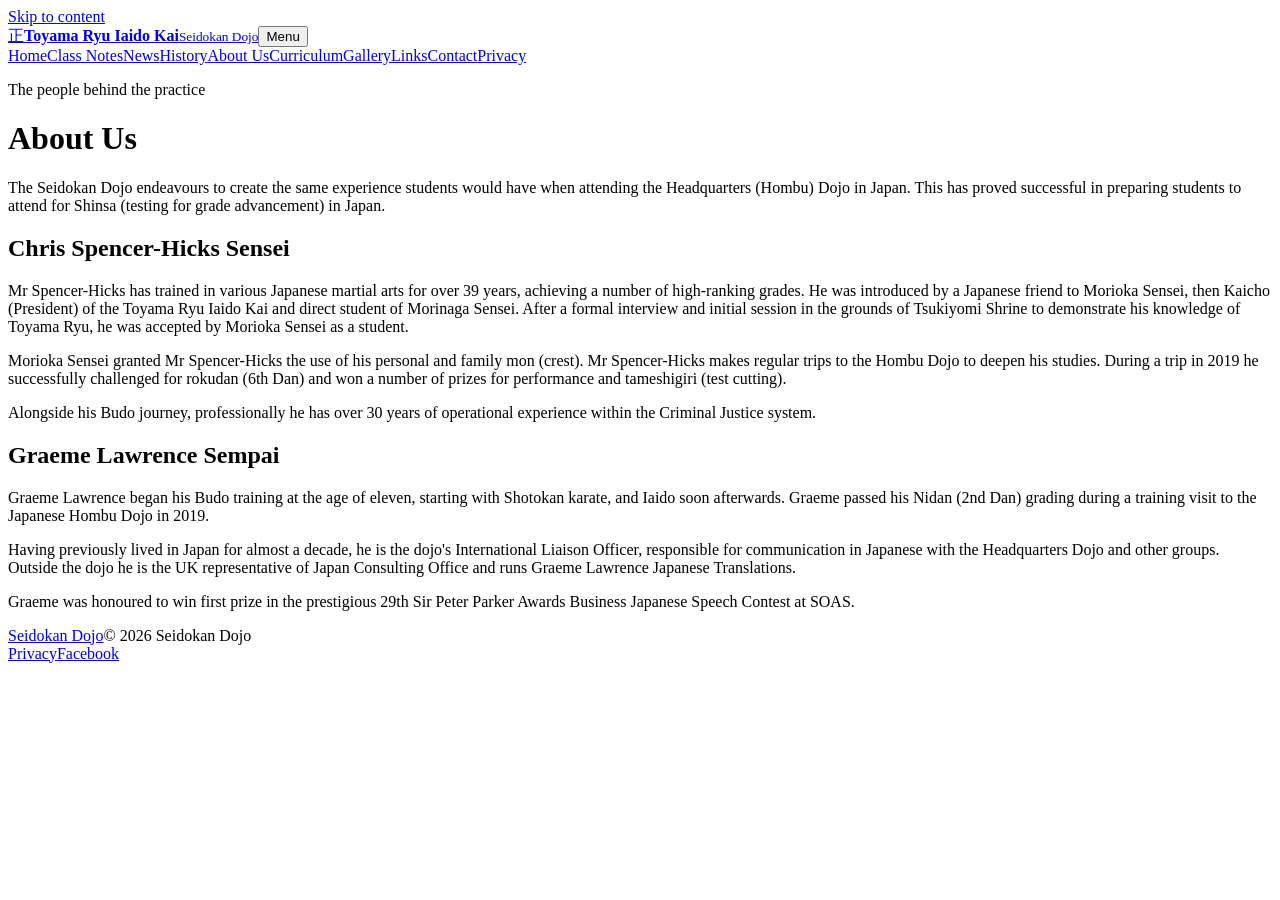
==== about.html @ c4a3c50c "Create about.html" ====
<!doctype html><html lang="en"><head><meta charset="utf-8"><meta name="viewport" content="width=device-width, initial-scale=1"><title>About Us | Seidokan Dojo</title><link rel="stylesheet" href="assets/site.css"></head><body><a class="skip-link" href="#main">Skip to content</a><header class="site-header"><a class="brand" href="index.html"><span class="brand-mark">正</span><span><strong>Toyama Ryu Iaido Kai</strong><small>Seidokan Dojo</small></span></a><button class="menu-toggle" aria-expanded="false" aria-controls="site-nav">Menu</button><nav id="site-nav" class="site-nav" aria-label="Main navigation"><a href="index.html">Home</a><a href="class-notes.html">Class Notes</a><a href="news.html">News</a><a href="history.html">History</a><a href="about.html">About Us</a><a href="curriculum.html">Curriculum</a><a href="gallery.html">Gallery</a><a href="links.html">Links</a><a href="contact.html">Contact</a><a href="privacy.html">Privacy</a></nav></header><main id="main"><header class="page-heading"><p class="eyebrow">The people behind the practice</p><h1>About Us</h1></header><article class="prose section-wrap"><p class="lead">The Seidokan Dojo endeavours to create the same experience students would have when attending the Headquarters (Hombu) Dojo in Japan. This has proved successful in preparing students to attend for Shinsa (testing for grade advancement) in Japan.</p><h2>Chris Spencer-Hicks Sensei</h2><p>Mr Spencer-Hicks has trained in various Japanese martial arts for over 39 years, achieving a number of high-ranking grades. He was introduced by a Japanese friend to Morioka Sensei, then Kaicho (President) of the Toyama Ryu Iaido Kai and direct student of Morinaga Sensei. After a formal interview and initial session in the grounds of Tsukiyomi Shrine to demonstrate his knowledge of Toyama Ryu, he was accepted by Morioka Sensei as a student.</p><p>Morioka Sensei granted Mr Spencer-Hicks the use of his personal and family mon (crest). Mr Spencer-Hicks makes regular trips to the Hombu Dojo to deepen his studies. During a trip in 2019 he successfully challenged for rokudan (6th Dan) and won a number of prizes for performance and tameshigiri (test cutting).</p><p>Alongside his Budo journey, professionally he has over 30 years of operational experience within the Criminal Justice system.</p><h2>Graeme Lawrence Sempai</h2><p>Graeme Lawrence began his Budo training at the age of eleven, starting with Shotokan karate, and Iaido soon afterwards. Graeme passed his Nidan (2nd Dan) grading during a training visit to the Japanese Hombu Dojo in 2019.</p><p>Having previously lived in Japan for almost a decade, he is the dojo's International Liaison Officer, responsible for communication in Japanese with the Headquarters Dojo and other groups. Outside the dojo he is the UK representative of Japan Consulting Office and runs Graeme Lawrence Japanese Translations.</p><p>Graeme was honoured to win first prize in the prestigious 29th Sir Peter Parker Awards Business Japanese Speech Contest at SOAS.</p></article></main><footer class="site-footer"><a class="footer-brand" href="index.html">Seidokan Dojo</a><span>© 2026 Seidokan Dojo</span><div><a href="privacy.html">Privacy</a><a href="https://www.facebook.com/" rel="noopener">Facebook</a></div></footer><script src="assets/site.js"></script></body></html>
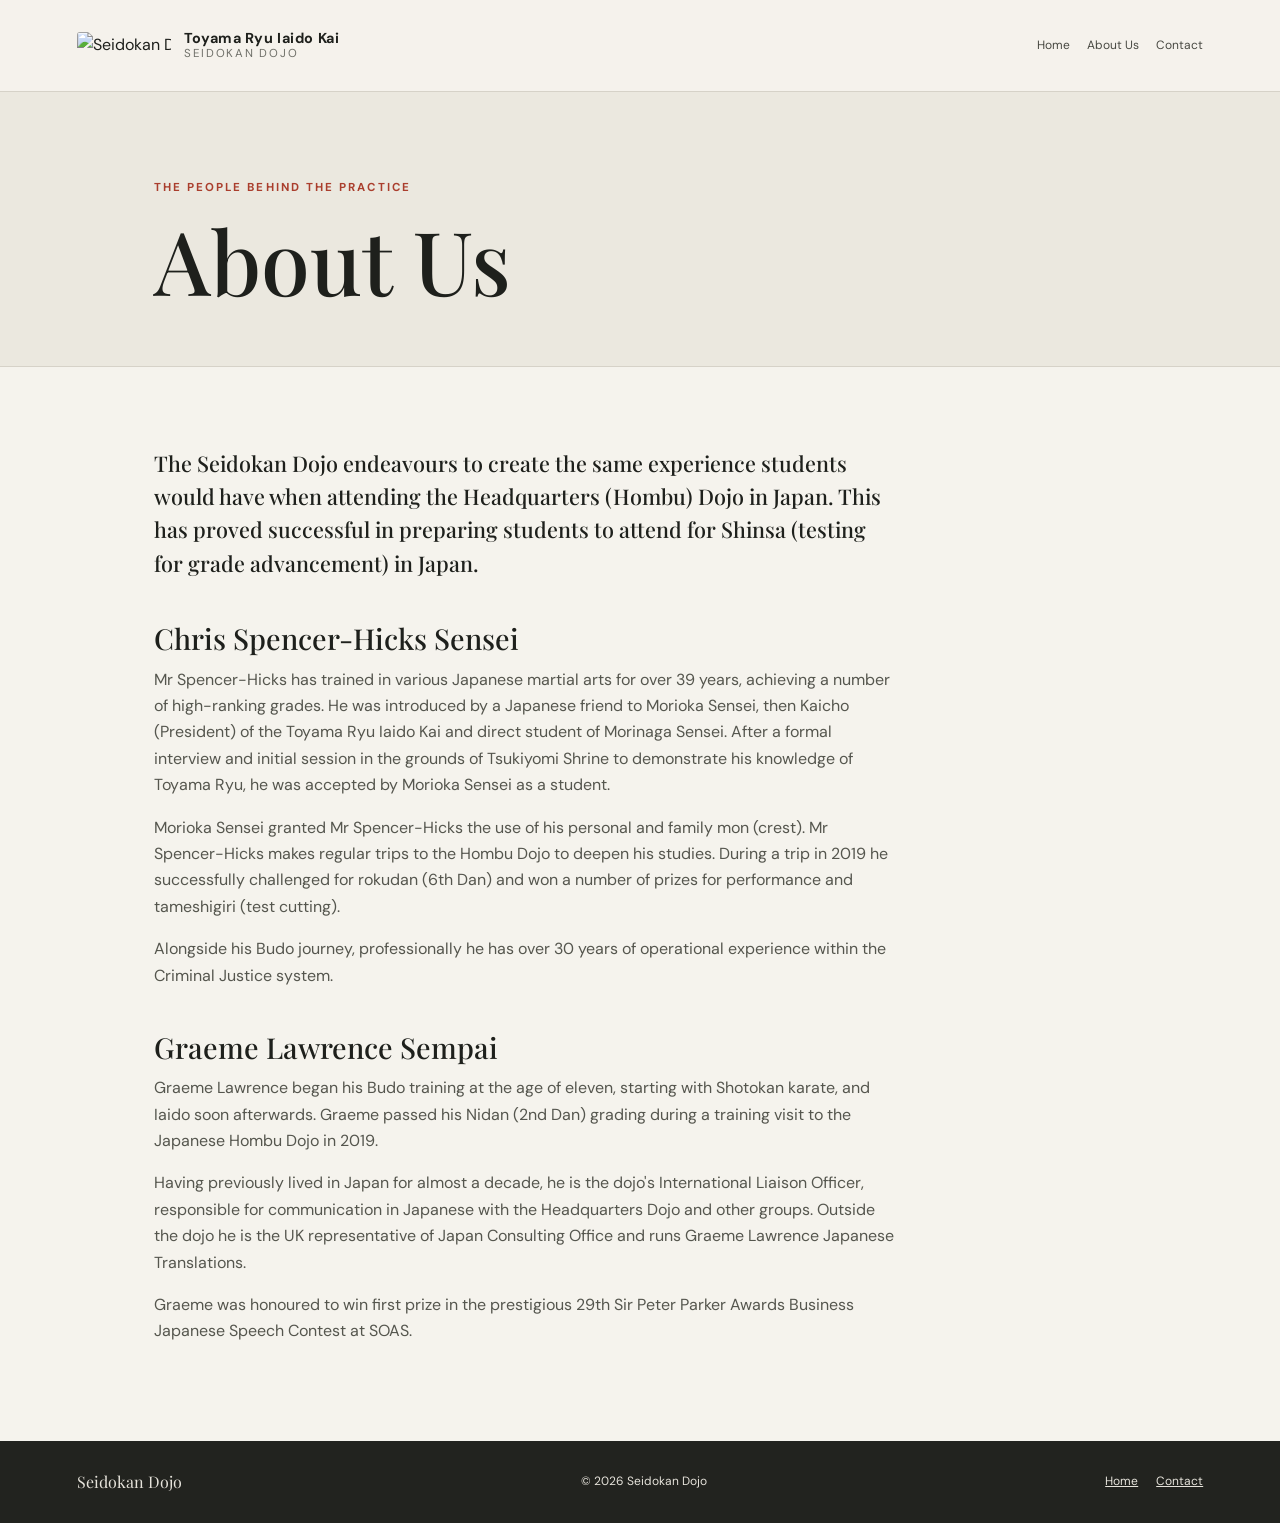
==== commit 071c31d7: "Create about.html" ====
--- a/about.html
+++ b/about.html
@@ -1 +1,7 @@
-<!doctype html><html lang="en"><head><meta charset="utf-8"><meta name="viewport" content="width=device-width, initial-scale=1"><title>About Us | Seidokan Dojo</title><link rel="stylesheet" href="assets/site.css"></head><body><a class="skip-link" href="#main">Skip to content</a><header class="site-header"><a class="brand" href="index.html"><span class="brand-mark">正</span><span><strong>Toyama Ryu Iaido Kai</strong><small>Seidokan Dojo</small></span></a><button class="menu-toggle" aria-expanded="false" aria-controls="site-nav">Menu</button><nav id="site-nav" class="site-nav" aria-label="Main navigation"><a href="index.html">Home</a><a href="class-notes.html">Class Notes</a><a href="news.html">News</a><a href="history.html">History</a><a href="about.html">About Us</a><a href="curriculum.html">Curriculum</a><a href="gallery.html">Gallery</a><a href="links.html">Links</a><a href="contact.html">Contact</a><a href="privacy.html">Privacy</a></nav></header><main id="main"><header class="page-heading"><p class="eyebrow">The people behind the practice</p><h1>About Us</h1></header><article class="prose section-wrap"><p class="lead">The Seidokan Dojo endeavours to create the same experience students would have when attending the Headquarters (Hombu) Dojo in Japan. This has proved successful in preparing students to attend for Shinsa (testing for grade advancement) in Japan.</p><h2>Chris Spencer-Hicks Sensei</h2><p>Mr Spencer-Hicks has trained in various Japanese martial arts for over 39 years, achieving a number of high-ranking grades. He was introduced by a Japanese friend to Morioka Sensei, then Kaicho (President) of the Toyama Ryu Iaido Kai and direct student of Morinaga Sensei. After a formal interview and initial session in the grounds of Tsukiyomi Shrine to demonstrate his knowledge of Toyama Ryu, he was accepted by Morioka Sensei as a student.</p><p>Morioka Sensei granted Mr Spencer-Hicks the use of his personal and family mon (crest). Mr Spencer-Hicks makes regular trips to the Hombu Dojo to deepen his studies. During a trip in 2019 he successfully challenged for rokudan (6th Dan) and won a number of prizes for performance and tameshigiri (test cutting).</p><p>Alongside his Budo journey, professionally he has over 30 years of operational experience within the Criminal Justice system.</p><h2>Graeme Lawrence Sempai</h2><p>Graeme Lawrence began his Budo training at the age of eleven, starting with Shotokan karate, and Iaido soon afterwards. Graeme passed his Nidan (2nd Dan) grading during a training visit to the Japanese Hombu Dojo in 2019.</p><p>Having previously lived in Japan for almost a decade, he is the dojo's International Liaison Officer, responsible for communication in Japanese with the Headquarters Dojo and other groups. Outside the dojo he is the UK representative of Japan Consulting Office and runs Graeme Lawrence Japanese Translations.</p><p>Graeme was honoured to win first prize in the prestigious 29th Sir Peter Parker Awards Business Japanese Speech Contest at SOAS.</p></article></main><footer class="site-footer"><a class="footer-brand" href="index.html">Seidokan Dojo</a><span>© 2026 Seidokan Dojo</span><div><a href="privacy.html">Privacy</a><a href="https://www.facebook.com/" rel="noopener">Facebook</a></div></footer><script src="assets/site.js"></script></body></html>
+<!doctype html>
+<html lang="en">
+<head><meta charset="utf-8"><meta name="viewport" content="width=device-width, initial-scale=1"><title>About Us | Seidokan Dojo</title><link rel="stylesheet" href="assets/site.css"></head>
+<body><a class="skip-link" href="#main">Skip to content</a>
+<header class="site-header"><a class="brand" href="index.html"><img class="brand-emblem" src="assets/seidokan-emblem.png" alt="Seidokan Dojo emblem"><span><strong>Toyama Ryu Iaido Kai</strong><small>Seidokan Dojo</small></span></a><button class="menu-toggle" aria-expanded="false" aria-controls="site-nav">Menu</button><nav id="site-nav" class="site-nav" aria-label="Main navigation"><a href="index.html">Home</a><a href="about.html">About Us</a><a href="contact.html">Contact</a></nav></header>
+<main id="main"><header class="page-heading"><p class="eyebrow">The people behind the practice</p><h1>About Us</h1></header><article class="prose section-wrap"><p class="lead">The Seidokan Dojo endeavours to create the same experience students would have when attending the Headquarters (Hombu) Dojo in Japan. This has proved successful in preparing students to attend for Shinsa (testing for grade advancement) in Japan.</p><h2>Chris Spencer-Hicks Sensei</h2><p>Mr Spencer-Hicks has trained in various Japanese martial arts for over 39 years, achieving a number of high-ranking grades. He was introduced by a Japanese friend to Morioka Sensei, then Kaicho (President) of the Toyama Ryu Iaido Kai and direct student of Morinaga Sensei. After a formal interview and initial session in the grounds of Tsukiyomi Shrine to demonstrate his knowledge of Toyama Ryu, he was accepted by Morioka Sensei as a student.</p><p>Morioka Sensei granted Mr Spencer-Hicks the use of his personal and family mon (crest). Mr Spencer-Hicks makes regular trips to the Hombu Dojo to deepen his studies. During a trip in 2019 he successfully challenged for rokudan (6th Dan) and won a number of prizes for performance and tameshigiri (test cutting).</p><p>Alongside his Budo journey, professionally he has over 30 years of operational experience within the Criminal Justice system.</p><h2>Graeme Lawrence Sempai</h2><p>Graeme Lawrence began his Budo training at the age of eleven, starting with Shotokan karate, and Iaido soon afterwards. Graeme passed his Nidan (2nd Dan) grading during a training visit to the Japanese Hombu Dojo in 2019.</p><p>Having previously lived in Japan for almost a decade, he is the dojo's International Liaison Officer, responsible for communication in Japanese with the Headquarters Dojo and other groups. Outside the dojo he is the UK representative of Japan Consulting Office and runs Graeme Lawrence Japanese Translations.</p><p>Graeme was honoured to win first prize in the prestigious 29th Sir Peter Parker Awards Business Japanese Speech Contest at SOAS.</p></article></main>
+<footer class="site-footer"><a class="footer-brand" href="index.html">Seidokan Dojo</a><span>© 2026 Seidokan Dojo</span><div><a href="index.html">Home</a><a href="contact.html">Contact</a></div></footer><script src="assets/site.js"></script></body></html>
--- a/assets/site.css
+++ b/assets/site.css
@@ -0,0 +1,3 @@
+@import url('https://fonts.googleapis.com/css2?family=DM+Sans:wght@400;500;600;700&family=Playfair+Display:wght@500;600;700&display=swap');
+.brand-emblem{width:94px;height:auto;display:block;border-radius:3px}.hero-art{width:min(36vw,420px);min-height:150px;display:grid;place-items:center;margin:auto}.hero-art img{width:100%;height:auto;display:block;box-shadow:0 18px 45px #201e1a20}.quote-band p{max-width:900px}@media(max-width:600px){.brand-emblem{width:72px}.hero-art{width:min(75vw,330px);min-height:0}}
+:root{--ink:#1e201c;--muted:#6f7069;--paper:#f5f3ed;--cream:#ebe8df;--red:#aa3e2d;--line:#d6d2c8;--serif:'Playfair Display',Georgia,serif;--sans:'DM Sans',Arial,sans-serif}*{box-sizing:border-box}html{scroll-behavior:smooth}body{margin:0;background:var(--paper);color:var(--ink);font-family:var(--sans);line-height:1.65}a{color:inherit}.skip-link{position:absolute;left:-9999px;top:0;background:white;padding:.7rem;z-index:9}.skip-link:focus{left:1rem}.site-header{min-height:92px;padding:20px clamp(20px,6vw,88px);display:flex;align-items:center;justify-content:space-between;gap:28px;border-bottom:1px solid var(--line);background:rgba(245,243,237,.96)}.brand{display:flex;align-items:center;gap:13px;text-decoration:none;white-space:nowrap}.brand-mark{width:42px;height:42px;border:1px solid var(--red);color:var(--red);display:grid;place-items:center;font-family:var(--serif);font-size:24px;border-radius:50%}.brand strong,.brand small{display:block;line-height:1.3}.brand strong{font-size:.9rem;letter-spacing:.04em}.brand small{color:var(--muted);font-size:.72rem;letter-spacing:.15em;text-transform:uppercase}.site-nav{display:flex;flex-wrap:wrap;justify-content:flex-end;gap:6px 17px}.site-nav a{text-decoration:none;font-size:.75rem;color:#484942}.site-nav a:hover,.site-nav a:focus{color:var(--red)}.menu-toggle{display:none}.hero{min-height:560px;padding:70px clamp(24px,9vw,140px);display:grid;grid-template-columns:1.2fr .8fr;align-items:center;gap:40px;background:linear-gradient(112deg,#e9e6dd 0%,#f5f3ed 63%)}.hero-copy{max-width:660px}.eyebrow{font-size:.72rem;text-transform:uppercase;letter-spacing:.18em;color:var(--red);font-weight:700;margin:0 0 14px}h1,h2,h3,p{margin-top:0}h1,h2{font-family:var(--serif);font-weight:500;line-height:1.12}h1{font-size:clamp(2.8rem,6vw,5.2rem);margin-bottom:22px}h2{font-size:clamp(2rem,3.6vw,3.1rem);margin-bottom:20px}.lead{font-size:1.2rem;color:#55564e;max-width:660px}.button{display:inline-block;margin-top:16px;padding:13px 22px;background:var(--red);color:white;text-decoration:none;text-transform:uppercase;letter-spacing:.11em;font-size:.7rem;font-weight:700}.button:hover,.button:focus{background:#7f2e23}.button-dark{background:var(--ink)}.hero-art{width:min(32vw,360px);aspect-ratio:1;border:18px solid rgba(34,35,30,.85);border-left-color:transparent;border-bottom-color:rgba(34,35,30,.66);border-radius:50%;display:grid;place-items:center;transform:rotate(-14deg);margin:auto;box-shadow:0 18px 45px #201e1a20}.hero-art span{font-family:serif;font-size:clamp(2rem,4vw,4rem);color:var(--red);transform:rotate(14deg);writing-mode:vertical-rl;letter-spacing:.2em}.section-wrap{padding:80px clamp(24px,12vw,180px)}.intro{max-width:1000px}.intro h2{max-width:600px}.intro>p:last-child{max-width:760px;color:#5d5d56;font-size:1.05rem}.feature-grid{padding-top:10px;display:grid;grid-template-columns:repeat(3,1fr);gap:30px}.feature-grid article{border-top:1px solid var(--line);padding-top:20px}.feature-number{color:var(--red);font-size:.72rem;letter-spacing:.12em}.feature-grid h3{font-family:var(--serif);font-size:1.4rem;font-weight:500;margin:15px 0 8px}.feature-grid p{font-size:.92rem;color:var(--muted)}.quote-band{padding:65px 24px;background:#22231f;color:var(--paper);text-align:center}.quote-band p{font:500 clamp(1.5rem,3vw,2.5rem) var(--serif);margin:0 auto 10px}.quote-band span{font-size:.7rem;text-transform:uppercase;letter-spacing:.2em;color:#d5b9a3}.visit{display:flex;justify-content:space-between;align-items:center;gap:24px}.visit p:last-child{max-width:560px;color:var(--muted)}.site-footer{padding:28px clamp(20px,6vw,88px);background:#22231f;color:#e6e3db;display:flex;align-items:center;justify-content:space-between;gap:20px;font-size:.75rem}.site-footer a{color:inherit}.site-footer div{display:flex;gap:18px}.footer-brand{text-decoration:none;font-family:var(--serif);font-size:1rem}.page-heading{padding:86px clamp(24px,12vw,180px) 56px;background:var(--cream);border-bottom:1px solid var(--line)}.page-heading h1{font-size:clamp(3rem,7vw,5.5rem);margin:0}.prose{max-width:1050px}.prose h2{font-size:1.8rem;margin:42px 0 12px}.prose p{max-width:760px;color:#55564e}.prose .lead{font:500 1.35rem/1.55 var(--serif);color:var(--ink);margin-bottom:32px}.contact-layout{display:grid;grid-template-columns:1fr 1fr;gap:60px}.contact-layout h2{font-size:2.2rem}.contact-phone{font:500 1.6rem var(--serif);color:var(--red);text-decoration:none}.address-card{padding:30px;background:#e9e6dd;border-left:3px solid var(--red)}.address-card h3{font:500 1.4rem var(--serif)}address{font-style:normal;margin-bottom:18px}.address-card a{color:var(--red)}.link-list{max-width:980px}.link-list>p{max-width:680px;color:var(--muted);margin-bottom:30px}.link-list>a{display:flex;justify-content:space-between;gap:20px;padding:22px 0;border-top:1px solid var(--line);text-decoration:none}.link-list>a strong,.link-list>a small{display:block}.link-list>a strong{font:500 1.25rem var(--serif)}.link-list>a small{color:var(--muted);margin-top:5px}.link-list>a b{color:var(--red)}.gallery-note{min-height:240px;margin-top:30px;border:1px dashed #b6b0a4;display:grid;place-items:center;color:var(--muted);background:linear-gradient(135deg,#ece9e0,#f7f5ef)}@media(max-width:930px){.site-header{align-items:flex-start;flex-wrap:wrap}.menu-toggle{display:block;margin-left:auto;border:1px solid var(--line);background:transparent;padding:9px 12px;color:var(--ink);font:inherit}.site-nav{display:none;width:100%;justify-content:flex-start;padding-top:10px}.site-nav.is-open{display:flex}.hero{grid-template-columns:1fr;min-height:auto}.hero-art{width:min(55vw,300px);grid-row:1}.hero-copy{text-align:center;margin:auto}.feature-grid{grid-template-columns:1fr}.feature-grid article{max-width:650px}.contact-layout{grid-template-columns:1fr}}@media(max-width:600px){.brand strong{font-size:.78rem}.hero{padding-top:42px;padding-bottom:55px}.hero-art{width:180px;border-width:12px}.section-wrap{padding-top:56px;padding-bottom:56px}.visit{align-items:flex-start;flex-direction:column}.site-footer{align-items:flex-start;flex-direction:column}.site-nav{gap:10px 15px}.site-nav a{font-size:.82rem}.page-heading{padding-top:62px}.prose .lead{font-size:1.17rem}}
